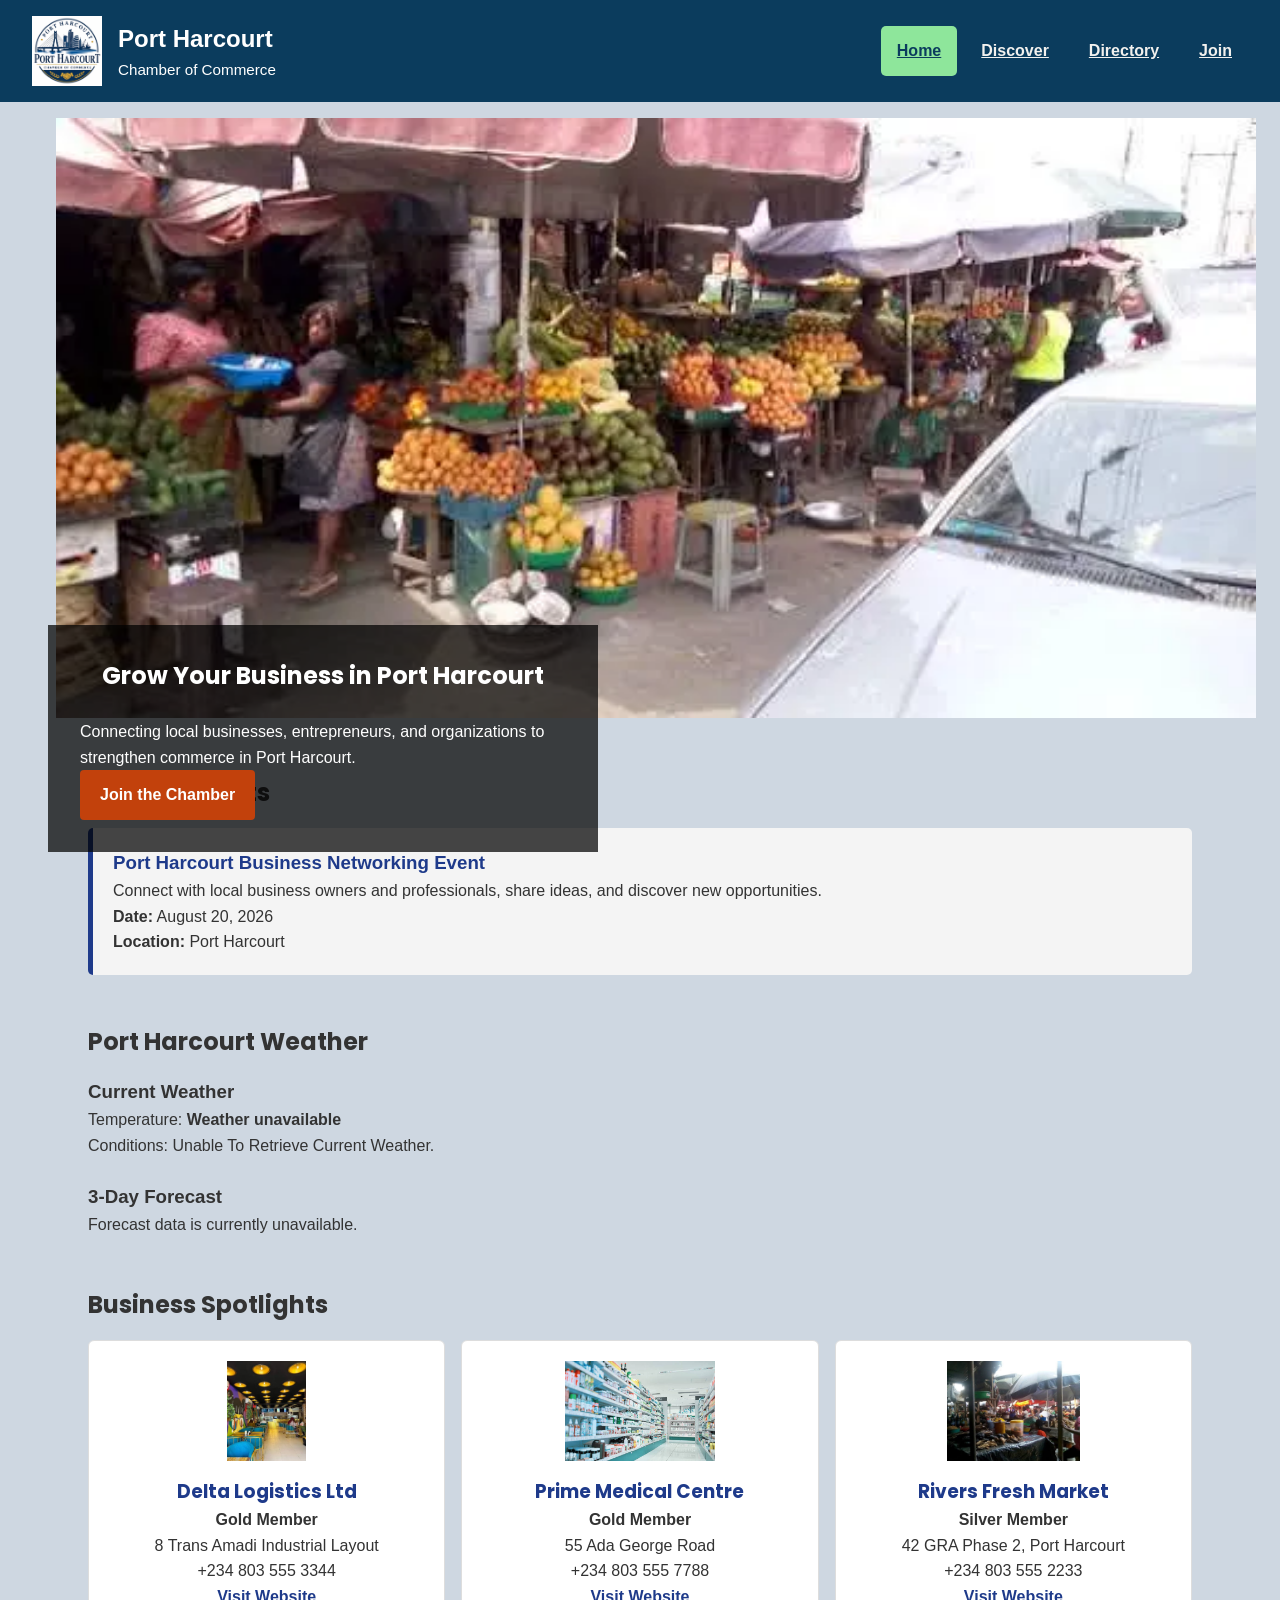
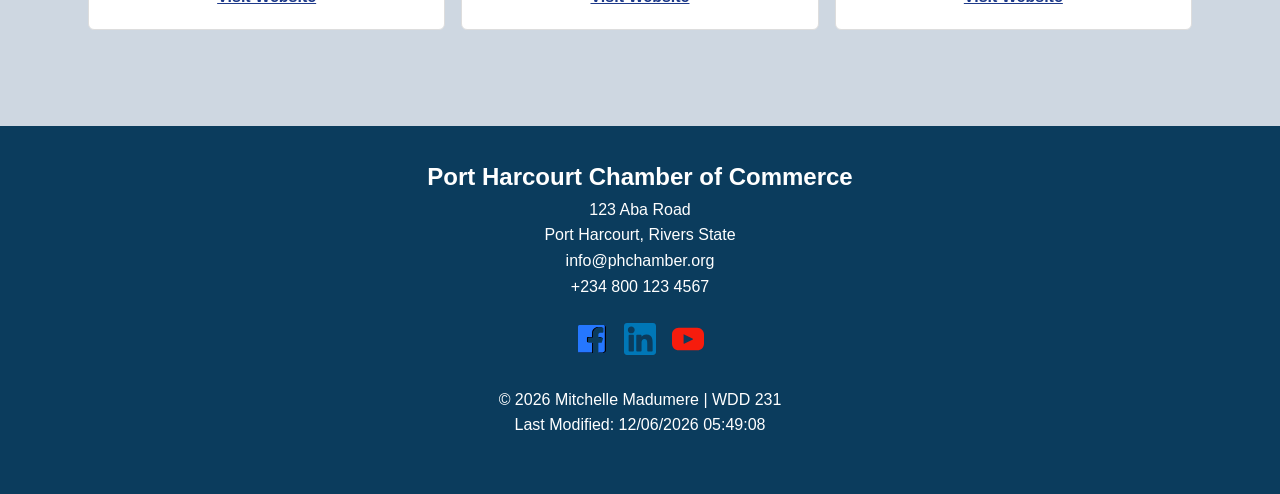
==== chamber/index.html @ 0b1353a9 "wk03 hmepage" ====
<!DOCTYPE html>
<html lang="en">
<head>
    <meta charset="UTF-8">
    <meta name="viewport" content="width=device-width, initial-scale=1.0">

    <title>Port Harcourt Chamber of Commerce | Home</title>

    <meta name="description"
        content="Welcome to the Port Harcourt Chamber of Commerce. Discover local businesses, events, resources, and opportunities in Port Harcourt.">
    <meta name="author" content="Mitchelle Madumere">

    <!-- Favicon -->
    <link rel="icon" href="images/favicon.ico">

    <!-- Open Graph -->
    <meta property="og:title"
        content="Port Harcourt Chamber of Commerce | Home">
    <meta property="og:description"
        content="Connect with businesses, discover events, and explore opportunities through the Port Harcourt Chamber of Commerce.">
    <meta property="og:image"
        content="https://mitchelle2.github.io/wdd231/chamber/images/facebook-image.jpg">
    <meta property="og:url"
        content="https://mitchelle2.github.io/wdd231/chamber/index.html">
    <meta property="og:type" content="website">

    <!-- Google Fonts -->
    <link rel="preconnect" href="https://fonts.googleapis.com">
    <link rel="preconnect" href="https://fonts.gstatic.com" crossorigin>

    <link
        href="https://fonts.googleapis.com/css2?family=Open+Sans:wght@400;600&family=Poppins:wght@600;700&display=swap"
        rel="stylesheet">

    <!-- CSS -->
    <link rel="stylesheet" href="styles/small.css">
    <link rel="stylesheet" href="styles/larger.css">
    
    <link rel="stylesheet" href="styles/home-small.css">
    <link rel="stylesheet" href="styles/home-large.css">

    <!-- JavaScript -->
    <script src="scripts/home.js" defer></script>
    <script src="scripts/date.js" defer></script>
    <script src="scripts/navigation.js" defer></script>
</head>

<body>

    <header>

        <div class="top-bar">

            <div class="logo">
                <img
                    src="images/chamber_logo.webp"
                    alt="Port Harcourt Chamber Logo"
                    width="100"
                    height="100">

                <div class="site-name">
                    <h2>Port Harcourt</h2>
                    <p>Chamber of Commerce</p>
                </div>
            </div>

            <button
                id="menu"
                type="button"
                aria-label="Open Navigation Menu">
                ☰
            </button>

        </div>

        <nav aria-label="Main Navigation">

            <ul class="navigation">

                <li>
                    <a href="index.html"
                       class="active"
                       aria-current="page">
                        Home
                    </a>
                </li>

                <li>
                    <a href="discover.html">
                        Discover
                    </a>
                </li>

                <li>
                    <a href="directory.html">
                        Directory
                    </a>
                </li>

                <li>
                    <a href="join.html">
                        Join
                    </a>
                </li>

            </ul>

        </nav>

    </header>


    <main>

    <section class="hero">

        <img
            src="images/chamber-hero.webp"
            alt="Port Harcourt business district"
            width="1200"
            height="600">

        <div class="hero-content">

            <h1>Grow Your Business in Port Harcourt</h1>

            <p>
                Connecting local businesses, entrepreneurs, and
                organizations to strengthen commerce in Port Harcourt.
            </p>

            <a href="join.html" class="hero-button">
                Join the Chamber
            </a>

        </div>

    </section>


    <!-- CURRENT EVENTS -->

    <section class="home-section events">

        <h2>Current Events</h2>

        <article class="event-card">

            <h3>Port Harcourt Business Networking Event</h3>

            <p>
                Connect with local business owners and professionals,
                share ideas, and discover new opportunities.
            </p>

            <p>
                <strong>Date:</strong> August 20, 2026
            </p>

            <p>
                <strong>Location:</strong> Port Harcourt
            </p>

        </article>

    </section>


    <!-- WEATHER -->

    <section class="home-section weather">

        <h2>Port Harcourt Weather</h2>

        <div class="weather-current">

            <div>
                <h3>Current Weather</h3>

                <p>
                    Temperature:
                    <strong>
                        <span id="current-temp">Loading...</span>
                    </strong>
                </p>

                <p>
                    Conditions:
                    <span id="weather-description">
                        Loading...
                    </span>
                </p>

            </div>

        </div>


        <h3>3-Day Forecast</h3>

        <div id="forecast" class="forecast-grid"></div>

    </section>


    <!-- COMPANY SPOTLIGHTS -->

    <section class="home-section spotlights">

        <h2>Business Spotlights</h2>

        <div id="spotlight-container" class="spotlight-grid">

            <p>Loading business spotlights...</p>

        </div>

    </section>

</main>


    <footer>

        <section>

            <h2>Port Harcourt Chamber of Commerce</h2>

            <p>123 Aba Road</p>
            <p>Port Harcourt, Rivers State</p>
            <p>info@phchamber.org</p>
            <p>+234 800 123 4567</p>

        </section>


        <section class="social">

            <a
                href="https://facebook.com"
                target="_blank"
                rel="noopener noreferrer">
                <img
                    src="images/facebook.svg"
                    alt="Facebook"
                    width="40"
                    height="40">
            </a>

            <a
                href="https://linkedin.com"
                target="_blank"
                rel="noopener noreferrer">
                <img
                    src="images/linkedin.svg"
                    alt="LinkedIn"
                    width="40"
                    height="40">
            </a>

            <a
                href="https://youtube.com"
                target="_blank"
                rel="noopener noreferrer">
                <img
                    src="images/youtube.svg"
                    alt="YouTube"
                    width="40"
                    height="40">
            </a>

        </section>


        <section>

            <p>
                &copy;
                <span id="year"></span>
                Mitchelle Madumere | WDD 231
            </p>

            <p id="lastModified"></p>

        </section>

    </footer>

</body>
</html>
---- chamber/styles/small.css ----
/* Google Font Defaults */
:root {
    --primary: #0B3C5D;
    --secondary: #645736;
    --background: #FFFFFF;
    --light: #F5F5F5;
    --text: #333333;
}

* {
    margin: 0;
    padding: 0;
    box-sizing: border-box;
}

body {
    background-color: #ced7e1;
    color: var(--text);
    font-family: Arial, Helvetica, sans-serif;
    line-height: 1.6;
}

/* ================= HEADER ================= */

header {
    background: #0B3C5D;
    color: white;
}

.top-bar {
    display: flex;
    justify-content: space-between;
    align-items: center;
    padding: 1rem;
}

.logo {
    display: flex;
    align-items: center;
    gap: 1rem;
}

.logo img {
    width: 70px;
    height: 70px;
    object-fit: contain;
}

.site-name h1 {
    font-family: "Poppins", sans-serif;
    font-size: 1.6rem;
}

.site-name p {
    font-size: .95rem;
}


/* =======================
   Navigation
======================= */

#menu {
    background: transparent;
    display: block;
    background: none;
    border: none;
    color: white;
    font-size: 2rem;
    cursor: pointer;
}

.navigation {
    display: none;
    list-style: none;
    background: var(--primary);
}

.navigation.open {
    display: block;
}

.navigation li {
    border-top: 1px solid rgba(255,255,255,.2);
}

.navigation a {
    display: block;
    padding: 1rem;
    color: rgb(242, 241, 238);
    font-weight: 600;
    transition: .3s;
}

.navigation a:hover {
    background: var(--secondary);
    color: rgb(113, 204, 239);
}

.navigation a.active {
    background: rgb(142, 230, 155);
    color: var(--primary);
    font-weight: bold;
}

/* ---------- MAIN ---------- */

main {
    max-width: 1200px;
    margin: auto;
    padding: 1rem;
}

main h1 {
    font-family: "Poppins", sans-serif;
    text-align: center;
    margin-bottom: 1.5rem;
}

.view-buttons {
    display: flex;
    justify-content: center;
    gap: 1rem;
    margin: 2rem 0;
}

.view-buttons button {
    background: var(--primary);
    color: white;
    border: none;
    border-radius: 6px;
    padding: .8rem 1.5rem;
    cursor: pointer;
    transition: background .3s ease;
}

.view-buttons button:hover {
    background: var(--secondary);
    color: black;
}

/* ---------- GRID ---------- */

.grid {
    display: grid;
    grid-template-columns: 1fr;
    gap: 1rem;
}



.member-card h2 {
    color: var(--primary);
    margin-bottom: .5rem;
    font-family: "Poppins", sans-serif;
}

.member-card p {
    margin: .3rem 0;
    font-size: .95rem;
}





/* ---------- LIST VIEW ---------- */

.list .member-card img {
    display: none;
}

.list .member-card {
    display: block;
    text-align: left;
    padding: 1rem;
}

.list .member-card h2 {
    margin-bottom: .5rem;
}

/* ---------- FOOTER ---------- */

footer {
    margin-top: 2rem;
    background: var(--primary);
    color: white;
    padding: 2rem 1rem;
    text-align: center;
}

footer section {
    margin-bottom: 1.5rem;
}

.social {
    display: flex;
    justify-content: center;
    gap: 1rem;
    margin-top: 1rem;
}

.social img {
    width: 32px;
    height: 32px;
    transition: transform 0.3s ease;
}

.social img:hover {
    transform: scale(1.15);
}

/* ==========================
   JOIN PAGE
========================== */

.join-grid {
    display: flex;
    flex-direction: column;
    gap: 2rem;
    margin-top: 2rem;
}

.application,
.membership-cards {
    background: white;
    padding: 1.5rem;
    border-radius: 10px;
    box-shadow: 0 4px 10px rgba(0,0,0,.08);
}

.intro {
    max-width: 700px;
    margin-bottom: 2rem;
}

/* ==========================
   JOIN FORM
========================== */

form {
    display: flex;
    flex-direction: column;
    gap: 1rem;
}

form label {
    display: flex;
    flex-direction: column;
    font-weight: 600;
    color: var(--text);
}

form input,
form select,
form textarea {
    margin-top: .4rem;
    padding: .8rem;
    font-size: 1rem;
    border: 1px solid #ccc;
    border-radius: 6px;
}

form input:focus,
form select:focus,
form textarea:focus {
    outline: 2px solid var(--secondary);
    border-color: var(--primary);
}

.submit-btn {
    background: var(--primary);
    color: white;
    border: none;
    padding: 1rem;
    cursor: pointer;
    border-radius: 6px;
    font-size: 1rem;
    font-weight: bold;
    transition: background .3s;
}

.submit-btn:hover {
    background: var(--secondary);
    color: black;
}

/* ==========================
   MEMBERSHIP CARDS
========================== */

.member-card {
    background: white;
    border-left: 6px solid var(--secondary);
    border-radius: 12px;
    padding: 1.5rem;
    margin-bottom: 1rem;
    text-align: center;
    box-shadow: 0 4px 12px rgba(0,0,0,.1);
    opacity: 0;
    transform: translateY(30px);
    animation: fadeUp .8s forwards;
}
    

.member-card:hover {
    transform: translateY(-8px) !important;
    box-shadow: 0 8px 20px rgba(0,0,0,.15);
}

.member-card:nth-child(2){

    animation-delay:.2s;

}

.member-card:nth-child(3){

    animation-delay:.4s;

}

.member-card:nth-child(4){

    animation-delay:.6s;

}

.member-card:nth-child(5){

    animation-delay:.8s;

}

.member-card h3{

    color:var(--primary);

}

.member-card a{

    display:inline-block;

    margin-top:.8rem;

    color:var(--secondary);

    font-weight:bold;
    text-decoration: none;


}

.member-card a:hover{

    text-decoration:underline;
    color: var(--secondary);
}

@keyframes fadeUp{

from{

opacity:0;

transform:translateY(30px);

}

to{

opacity:1;

transform:translateY(0);

}

}

dialog{

    border:none;

    border-radius:10px;

    padding:2rem;

    max-width:400px;

}

dialog::backdrop{

    background:rgba(0,0,0,.45);

}

.close-modal{

    margin-top:1rem;

    background:var(--primary);

    color:white;

    border:none;

    padding:.8rem 1.5rem;

    cursor:pointer;

    border-radius:6px;

}

/* ==========================
   THANK YOU PAGE
========================== */

.thankyou-card {

    background: white;

    max-width: 700px;

    margin: 2rem auto;

    padding: 2rem;

    border-radius: 10px;

    box-shadow: 0 4px 10px rgba(0,0,0,.08);

}

.thankyou-card h2 {

    color: var(--primary);

    margin-bottom: 1rem;

}

.thankyou-card p {

    margin-bottom: .8rem;

    line-height: 1.6;

}
---- chamber/styles/larger.css ----
@media screen and (min-width: 768px) {

    #menu {
        display: none;
    }

    header {
        display: flex;
        justify-content: space-between;
        align-items: center;
        padding: 1rem 2rem;
    }

    .top-bar {
        padding: 0;
    }

    nav {
        margin-left: auto;
    }

    .navigation {
        display: flex;
        gap: .5rem;
        background: transparent;
    }

    .navigation li {
        border: none;
    }

    .navigation a {
        padding: .75rem 1rem;
        border-radius: 5px;
    }
}

/* JOIN PAGE */

.join-grid {
    display: grid;
    grid-template-columns: 2fr 1fr;
    gap: 2rem;
    align-items: start;
}
---- chamber/styles/home-small.css ----
/* =========================================
   PORT HARCOURT CHAMBER
   HOME PAGE - MOBILE
   ========================================= */

main {
    max-width: 1200px;
    margin: 0 auto;
}


/* =========================================
   HERO
   ========================================= */

.home-hero {
    position: relative;
    margin-bottom: 2rem;
    overflow: hidden;
}

.home-hero img {
    display: block;
    width: 100%;
    height: auto;
    min-height: 300px;
    object-fit: cover;
}

.hero-content {
    position: absolute;
    left: 1rem;
    right: 1rem;
    bottom: 1rem;

    padding: 1.25rem;

    background: rgba(0, 0, 0, 0.72);
    color: white;
}

.hero-content h2 {
    margin-top: 0;
    font-family: "Poppins", sans-serif;
}

.hero-content p {
    line-height: 1.6;
}

.hero-button {
    display: inline-block;
    padding: 0.75rem 1.25rem;

    background-color: #c2410c;
    color: white;

    text-decoration: none;
    font-weight: 700;

    border-radius: 4px;
}

.hero-button:hover,
.hero-button:focus {
    background-color: #9a3412;
}


/* =========================================
   GENERAL HOME SECTIONS
   ========================================= */

.home-section {
    margin: 2rem 1rem;
}

.home-section h2 {
    font-family: "Poppins", sans-serif;
    margin-bottom: 1rem;
}


/* =========================================
   EVENTS
   ========================================= */

.events-grid {
    display: grid;
    gap: 1rem;
}

.event-card {
    padding: 1.25rem;

    background-color: #f4f4f4;
    border-left: 5px solid #1e3a8a;

    border-radius: 5px;
}

.event-card h3 {
    margin-top: 0;
    color: #1e3a8a;
}

.event-date {
    font-weight: 700;
    color: #c2410c;
}


/* =========================================
   WEATHER
   ========================================= */

.weather-section {
    padding: 1.5rem;

    background-color: #f4f4f4;

    border-radius: 6px;
}

.weather-current {
    display: flex;
    align-items: center;
    gap: 1rem;

    margin-bottom: 1.5rem;
}

.weather-icon {
    font-size: 3rem;
}

#current-temperature {
    font-size: 1.5rem;
    font-weight: 700;
    margin: 0;
}

#weather-description {
    margin-top: 0.4rem;
    text-transform: capitalize;
}

.forecast-grid {
    display: grid;
    gap: 1rem;
}

.forecast-card {
    padding: 1rem;

    background-color: white;

    border: 1px solid #ddd;
    border-radius: 5px;
}

.forecast-card h3 {
    color: #1e3a8a;
    margin-top: 0;
}

.forecast-temperature {
    font-size: 1.2rem;
    font-weight: 700;
}


/* =========================================
   SPOTLIGHTS
   ========================================= */

.spotlight-grid {
    display: grid;
    gap: 1rem;
}

.spotlight-card {
    padding: 1.25rem;

    background-color: white;

    border: 1px solid #ddd;
    border-radius: 6px;

    text-align: center;
}

.spotlight-card img {
    display: block;

    width: 100%;
    max-width: 150px;
    height: 100px;

    object-fit: contain;

    margin: 0 auto 1rem;
}

.spotlight-card h3 {
    color: #1e3a8a;
    font-family: "Poppins", sans-serif;
}

.spotlight-card a {
    color: #1e3a8a;
    font-weight: 600;
}

.membership-level {
    display: inline-block;

    padding: 0.35rem 0.7rem;

    background-color: #1e3a8a;
    color: white;

    border-radius: 4px;

    font-size: 0.85rem;
    font-weight: 700;
}

.weather-icon img {
    width: 80px;
    height: 80px;
}
---- chamber/styles/home-large.css ----
/* =========================================
   PORT HARCOURT CHAMBER
   HOME PAGE - LARGE SCREENS
   ========================================= */

@media screen and (min-width: 700px) {

    /* HERO */

    .home-hero {
        margin-bottom: 3rem;
    }

    .home-hero img {
        min-height: 450px;
    }

    .hero-content {
        left: 3rem;
        right: auto;
        bottom: 3rem;

        max-width: 550px;

        padding: 2rem;
    }

    .hero-content h2 {
        font-size: 2rem;
    }


    /* GENERAL SECTIONS */

    .home-section {
        margin: 3rem 2rem;
    }


    /* EVENTS */

    .events-grid {
        grid-template-columns: repeat(3, 1fr);
    }


    /* WEATHER */

    .weather-section {
        display: grid;
        grid-template-columns: 1fr 2fr;
        column-gap: 2rem;
        align-items: start;
    }

    .weather-section > h2 {
        grid-column: 1 / -1;
    }

    .weather-section > h3 {
        grid-column: 2;
    }

    .weather-current {
        grid-column: 1;
        grid-row: 2 / span 2;
    }

    .forecast-grid {
        grid-column: 2;
        grid-template-columns: repeat(3, 1fr);
    }


    /* SPOTLIGHTS */

    .spotlight-grid {
        grid-template-columns: repeat(3, 1fr);
    }

}
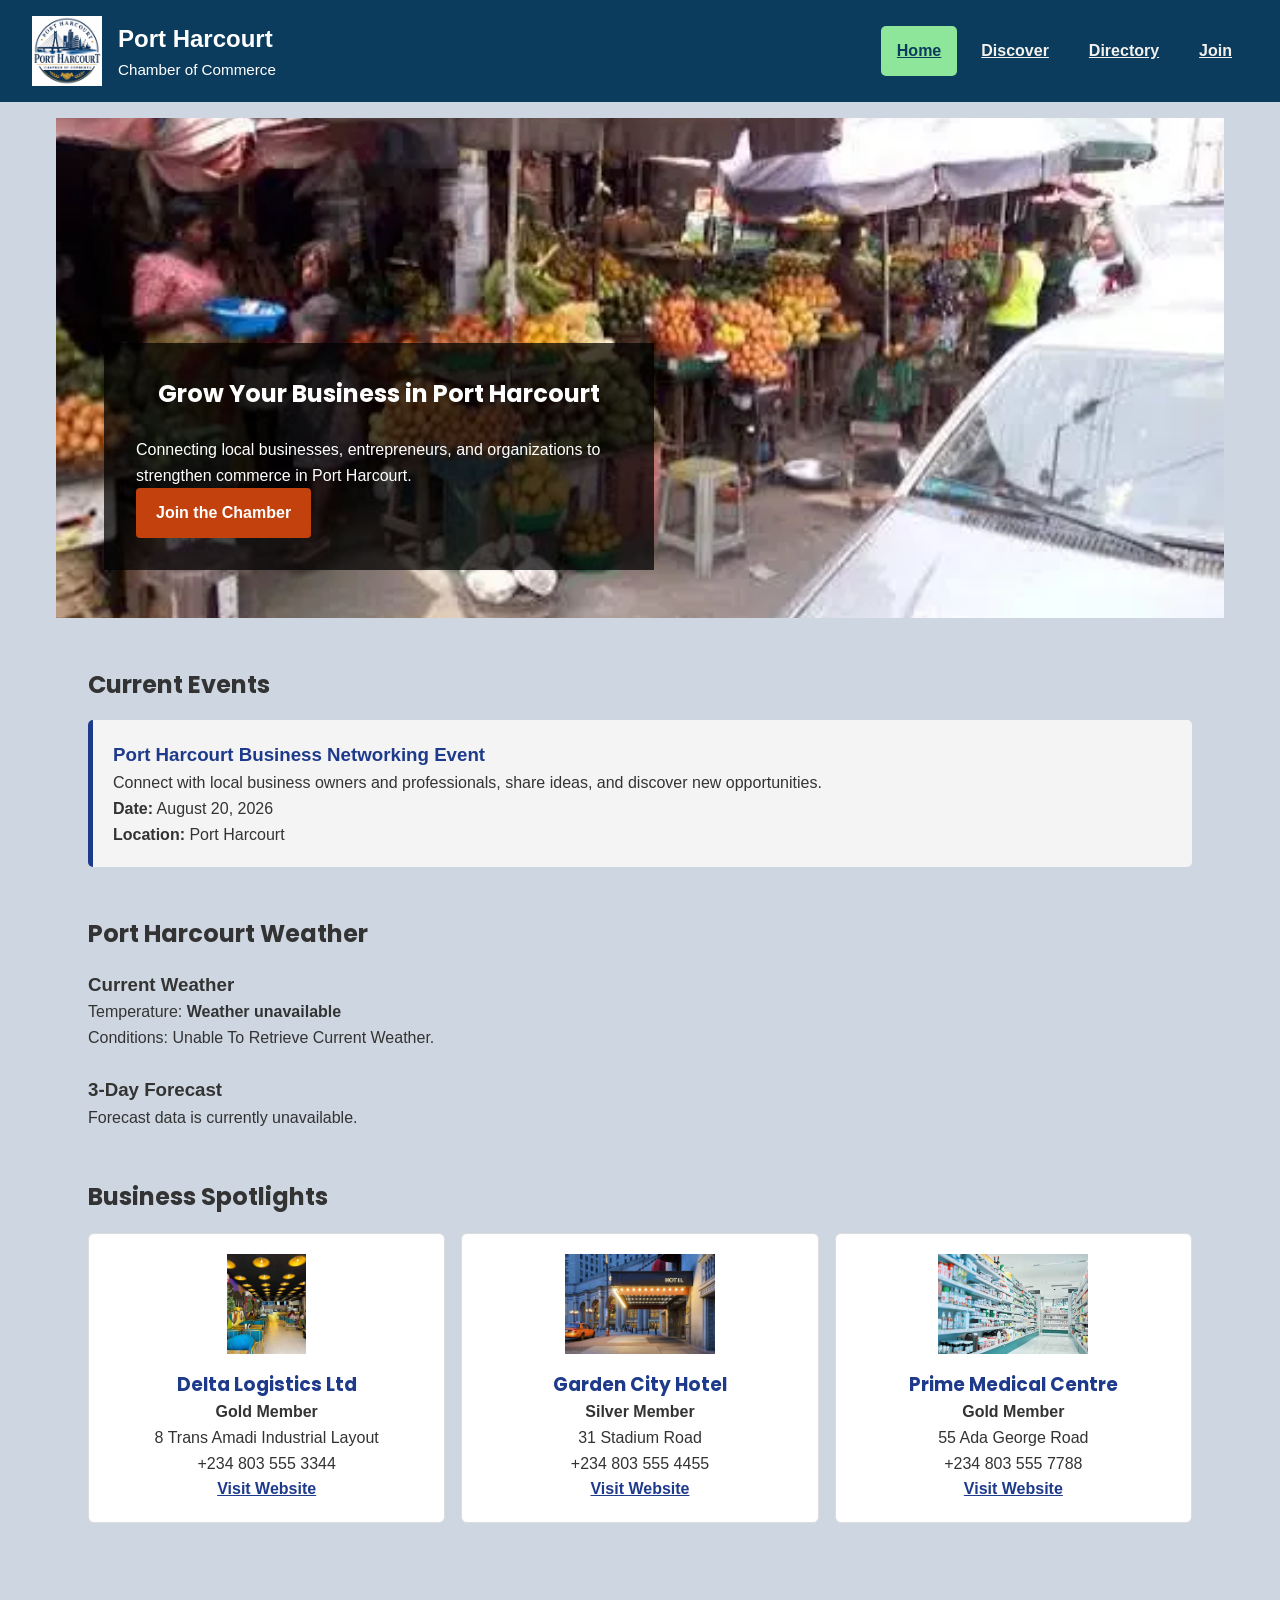
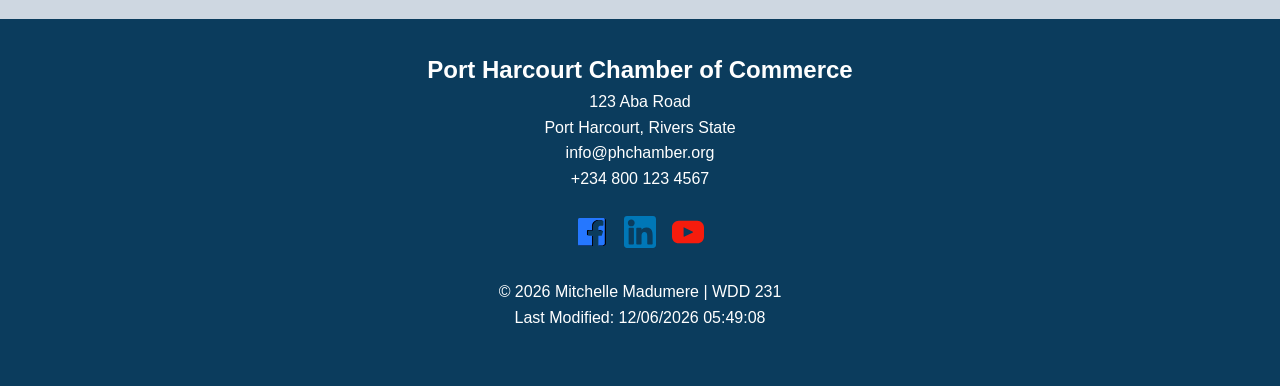
==== commit fba4c283: "modified og image" ====
--- a/chamber/index.html
+++ b/chamber/index.html
@@ -19,7 +19,7 @@
     <meta property="og:description"
         content="Connect with businesses, discover events, and explore opportunities through the Port Harcourt Chamber of Commerce.">
     <meta property="og:image"
-        content="https://mitchelle2.github.io/wdd231/chamber/images/facebook-image.jpg">
+        content="https://mitchelle2.github.io/wdd231/chamber/images/facebook.svg">
     <meta property="og:url"
         content="https://mitchelle2.github.io/wdd231/chamber/index.html">
     <meta property="og:type" content="website">
--- a/chamber/styles/home-small.css
+++ b/chamber/styles/home-small.css
@@ -13,18 +13,20 @@
    HERO
    ========================================= */
 
-.home-hero {
+.hero {
     position: relative;
-    margin-bottom: 2rem;
+    width: 100%;
+    margin: 0;
+    padding: 0;
     overflow: hidden;
 }
 
-.home-hero img {
+.hero img {
     display: block;
     width: 100%;
-    height: auto;
-    min-height: 300px;
+    height: 500px;
     object-fit: cover;
+    margin: 0;
 }
 
 .hero-content {
@@ -183,7 +185,6 @@
     padding: 1.25rem;
 
     background-color: white;
-
     border: 1px solid #ddd;
     border-radius: 6px;
 
